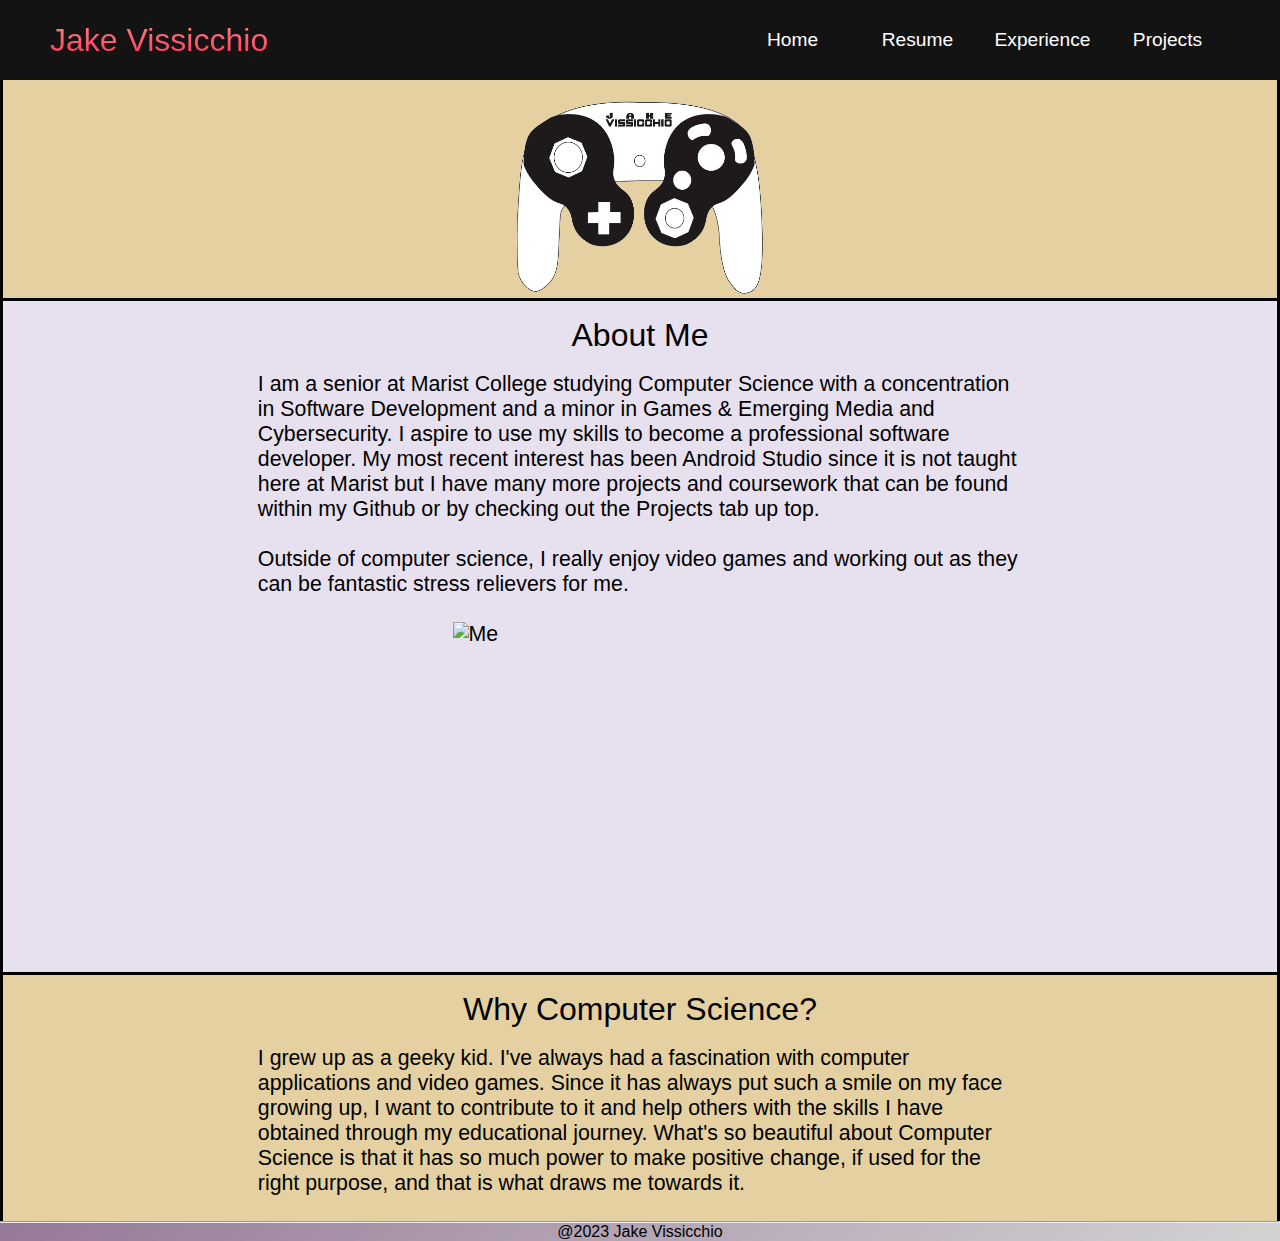
==== index.html @ 4d709b49 "fixing silly mistake" ====
<!DOCTYPE html>
<html lang = "en">
    <!--Help from https://www.youtube.com/watch?v=3-2Pj5hxwrw-->
    <head>
        <meta charset = "UTF-8">
        <meta name = "viewport" content="width = device-width, initial - scale = 1.0">
        <link rel = "stylesheet" href = "styles.css">
        <title>JV's Website</title>
        </head>
        <body>
            <!--Navbar-->
            <nav class="navbar">
                <div class = "navbar__container">
                    <a href = "index.html" id= "navbar__logo">
                        Jake Vissicchio
                    </a>
                    <div class="navbar__toggle" id="mobile-menu">
                        <span class="bar"></span>
                        <span class="bar"></span>
                        <span class="bar"></span>
                    </div>
                    <ul class="navbar__menu">
                        <li class="navbar__item">
                            <a href="index.html" class="navbar__links" id="home-page">
                                Home
                            </a>
                        </li>
                        <li class="navbar__item">
                            <a href="resume.html" class="navbar__links" id="resume-page">
                                Resume
                            </a>
                        </li>
                        <li class="navbar__item">
                            <a href="experience.html" class="navbar__links" id="resume-page">
                                Experience
                            </a>
                        </li>
                        <li class="navbar__item">
                            <a href="projects.html" class="navbar__links" id="projects-page">
                                Projects
                            </a>
                        </li>
                    </ul>
                </div>
            </nav>
            <script src = "app.js"></script>
            <div id = "divMain" style="width:100%; height: 100%;" class = "scroll">
                <!-- <h1>Hello World</h1>
                <p>I'm hosted with GitHub Pages.</p> -->
                <div id = "divName" style="width:100%; height: 100%;  margin: auto; text-align: center; background-color: #e4d0a0; border-left: solid black; border-right: solid black;">
                    <br>
                    <!-- <div id= "logoImage"> -->
                        <img src="./images/logoJake.png" alt="Jake Logo" width="250" height="200" class="center">
                    <!-- </div> -->
                </div>
                <div id = "divAbout" style="width:100%; height: 100%;  margin: auto; background-color: #E7E0EF; border: solid black;">
                    <p style="font-size: 24pt;
                    font-weight: normal;
                    font-style: bold; padding-top: 16px; text-align: center;">
                        About Me
                    </p>
                    <br>
                    <p style = "padding-left: 20%; padding-right: 20%; font-size: 16pt;">
                        I am a senior at Marist College studying Computer Science with a concentration 
                        in Software Development and a minor in Games & Emerging Media and Cybersecurity.
                        I aspire to use my skills to become a professional software developer. My most 
                        recent interest has been Android Studio since it is not taught here at Marist but 
                        I have many more projects and coursework that can be found within my Github or 
                        by checking out the Projects tab up top. 
                        <br>
                        <br>
                        Outside of computer science, I really enjoy video games and working out as they can 
                        be fantastic stress relievers for me.  
                        <br>
                        <br>
                        <img src="./images/me.png" alt="Me" width="375" height="325" class="center">
                        <br>
                    </p>
                </div>
                <div id = "divImportant" style="width:100%; height: 100%;  margin: auto; background-color: #e4d0a0; border-left: solid black; border-right: solid black;">
                    <p style="font-size: 24pt;
                    font-weight: normal;
                    font-style: bold; padding-top: 16px; text-align: center;">
                        Why Computer Science?
                    </p>
                    <br>
                    <p style = "padding-left: 20%; padding-right: 20%; font-size: 16pt;">
                        I grew up as a geeky kid. I've always had a fascination with computer 
                        applications and video games. Since it has always put such a smile on 
                        my face growing up, I want to contribute to it and help others
                        with the skills I have obtained through my educational journey. 
                        What's so beautiful about Computer Science is that it has so much power 
                        to make positive change, if used for the right purpose, 
                        and that is what draws me towards it.
                        <br>
                        <br>
                    </p>
                </div>
                <div id= "divFooter" style="margin: auto; text-align: center;">
                    <p><hr></p>
                    <p>@2023 Jake Vissicchio</p>
                </div>
            </div>
        </body>
</html>
---- styles.css ----
*{
    box-sizing: border-box;
    margin: 0;
    padding: 0;
    font-family: 'Kumbh Sans', sans-serif;
    scroll-behavior: smooth;

}

body {
    /* background: grey url(distrib/images/linen.png) repeat; */
    background: linear-gradient(to bottom right, lightgray, #977998, lightgray);
    font-family: Helvetica, Verdana, Arial, sans-serif;
    font-size: 12pt;
    font-weight: normal;
    font-style: normal;
    
  }

.navbar{
    background: #131313;
    height: 80px;
    display: flex;
    justify-content: center;
    align-items: center;
    font-size: 1.2rem;
    position: sticky;
    top: 0;
    z-index: 999;
}

.navbar2{
    height: 80px;
    display: flex;
    justify-content: center;
    align-items: center;
    font-size: 1.2rem;
    position: sticky;
    top: 0;
    z-index: 999;
}

.navbar__container{
    display: flex;
    justify-content: space-between;
    height: 80px;
    z-index: 1;
    width: 100%;
    max-width: 1300px;
    margin: 0 auto;
    padding: 0 50px;
}

#navbar__logo{
    background-color: #ff8177;
    background-image: linear-gradient(to top, #ff0844 0%, #ffb199 100%);
    -webkit-background-clip: text;
    -moz-background-clip: text;
    -webkit-text-fill-color: transparent;
    -moz-text-fill-color: transparent;
    display: flex;
    align-items: center;
    cursor: pointer;
    text-decoration: none;
    font-size: 2rem;
}

.navbar__menu{
    display:flex;
    align-items: center;
    list-style: none;

}

.navbar__item{
    height: 80px;

}

.navbar__links{
    color: #fff;
    display: flex;
    align-items: center;
    justify-content: center;
    width: 125px;
    text-decoration: none;
    height: 100%;
    transition: all 0.3s ease;
}

.navbar__links2{
    color: black;
    display: flex;
    align-items: center;
    justify-content: center;
    width: 125px;
    text-decoration:underline;
    height: 100%;
    transition: all 0.3s ease;
    font-size: 22px;
}

.navbar__btn{
    display: flex;
    justify-content: center;
    align-items: center;
    padding: 0 1rem;
    width: 100%;

}

.button{
    display: flex;
    justify-content: center;
    align-items: center;
    text-decoration: none;
    padding: 10px 20px;
    height: 100%;
    width: 100%;
    border: none;
    outline: none;
    border-radius: 4px;
    background: #833ab4;
    background: -webkit-linear-gradient(to right, #fcb045, #fd1d1d, #833ab4);
    background: linear-gradient(to right, #fcb045, #fd1d1d, #833ab4);
    color: #fff;
    transition: all 0.3s ease;
}

.navbar__links:hover{
    color: #9518fc;
    transition: all 0.3s ease;
}

.navbar__links2:hover{
    color: #9518fc;
    transition: all 0.3s ease;
}

.headerText {
    color: #A7CF35;
    font-family: Arial, Helvetica, sans-serif;
    font-size: 24pt;
    font-weight: bold;
    text-align: center;
    font-style: italic;
    text-decoration: underline;
  }
  
  h1 {
    color: black;
    font-size: 24pt;
    font-weight: normal;
    font-style: normal;
    border-bottom: 1px solid black;
  }
  
  h2 {
    color: black;
    font-size: 20pt;
    font-weight: normal;
    font-style: normal;
  }
  
  h3 {
    font-family: Helvetica, Verdana, Arial, sans-serif;
    font-size: 16pt;
    font-weight: normal;
    font-style: normal;
  }
  
  #display {
    background-color:#DFDBC3;
    border: 2px solid red;
    cursor: default;
    display: flex;
    align-items: center;
    justify-content: center;
    align-self: center;
  }
  
  .normal_button {
    width: 100px;
    margin: 5px;
  }
  
  .footerText {
    color: black;
    font-family: Arial, Helvetica, sans-serif;
    font-size: 8pt;
    text-align: center;
  }
  
  .center {
    display: block;
    margin-left: auto;
    margin-right: auto;
  }

@media screen and (max-width: 960px){
    /*can change 960px depending on breakpoint*/
    .navbar__container{
        display: flex;
        justify-content: space-between;
        height: 80px;
        z-index: 1;
        width: 100%;
        max-width: 1300px;
        padding: 0;

    }

    .navbar__menu{
        display: grid;
        grid-template-columns: auto;
        margin: 0;
        width: 100%;
        position: absolute;
        top: -1000px; /*drop down effect*/
        opacity: 1;
        transition: all 0.5s ease;
        z-index: -1;
        background: #131313;
    }

    .navbar__menu.active{
        background: #131313;
        top: 100%;
        opacity: 1;
        transition: all 0.5s ease;
        z-index: 99;
        height: 60vh;
        font-size: 1.6rem;
    }

    #navbar__logo{
        padding-left: 25px;
    }

    .navbar__toggle .bar{
        width: 25px;
        height: 3px;
        margin: 5px auto;
        transition: all 0.3s ease-in-out;
        background: #fff;
    }

    .navbar__item{
        width: 100%;
    }

    .navbar__links{
        text-align: center;
        padding: 2rem;
        width: 100%;
        display: table;
    }

    .navbar__btn{
        padding-bottom: 2rem;

    }
    .button{
        display: flex;
        justify-content: center;
        align-items: center;
        width: 80%;
        height: 80px;
        margin: 0;
    }

    #mobile-menu{
        position: absolute;
        top: 20%;
        right: 5%;
        transform: translate(5%, 10%);

    }

    .navbar__toggle .bar{
        display: block;
        cursor: pointer;
    }

    #mobile-menu.is-active .bar:nth-child(2){
        /*cool effect for the triple line thing*/
        opacity: 0;
    }
    #mobile-menu.is-active .bar:nth-child(1){
        /*cool effect for the triple line thing*/
        transform: translateY(8px) rotate(45deg);
    }
    #mobile-menu.is-active .bar:nth-child(3){
        /*cool effect for the triple line thing*/
        transform: translateY(-8px) rotate(-45deg);
    }

}
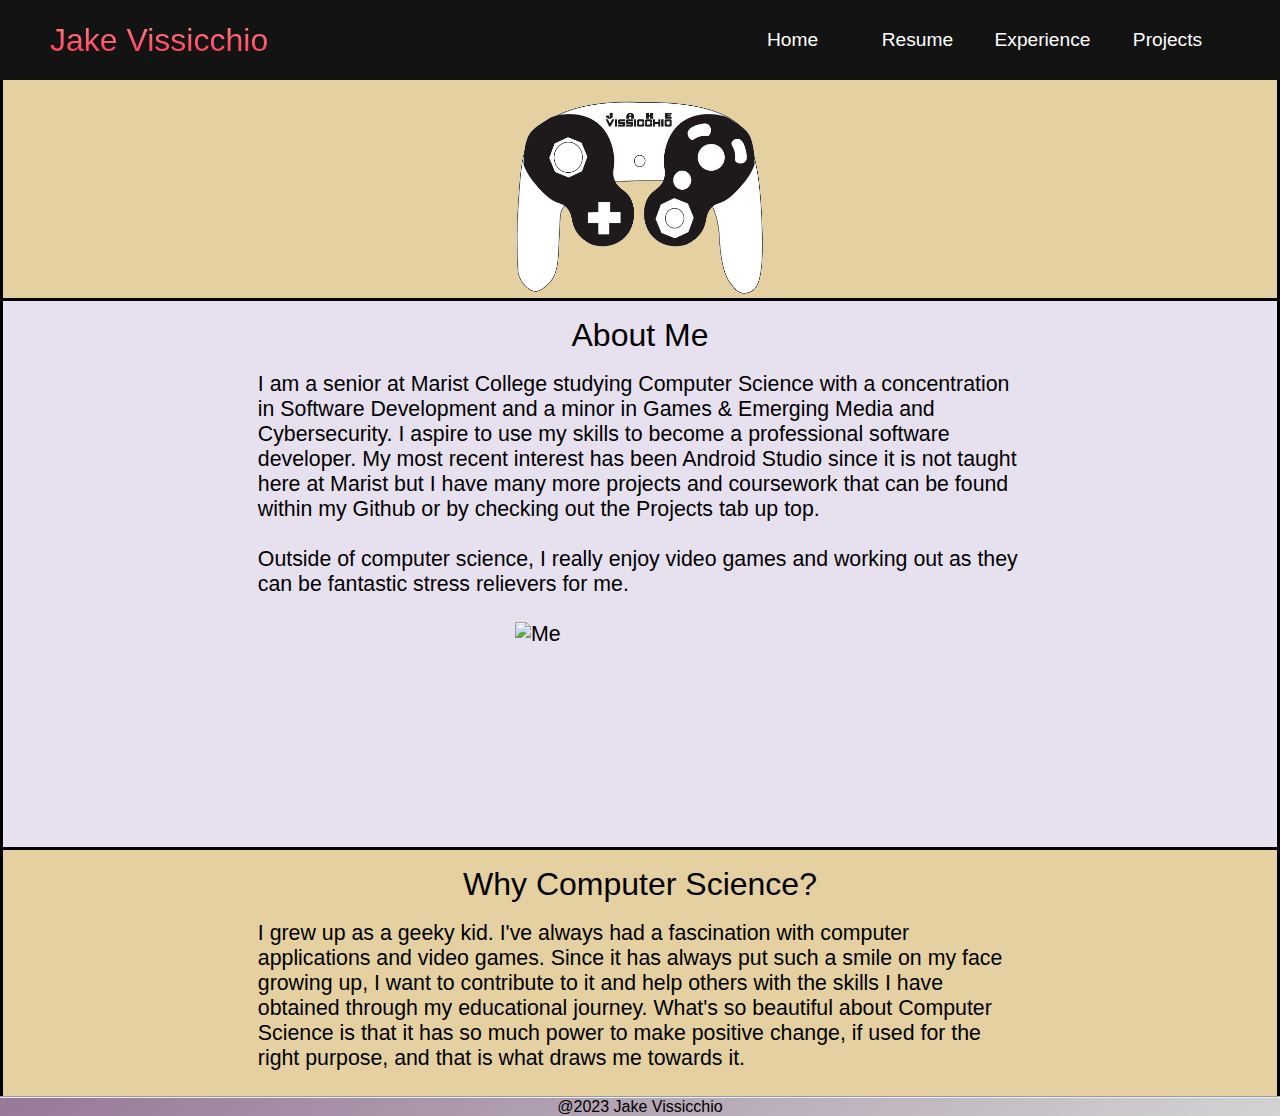
==== commit c3cc05b1: "edit" ====
--- a/index.html
+++ b/index.html
@@ -73,7 +73,7 @@
                         be fantastic stress relievers for me.  
                         <br>
                         <br>
-                        <img src="./images/me.png" alt="Me" width="375" height="325" class="center">
+                        <img src="./images/me.png" alt="Me" width="250" height="200" class="center">
                         <br>
                     </p>
                 </div>
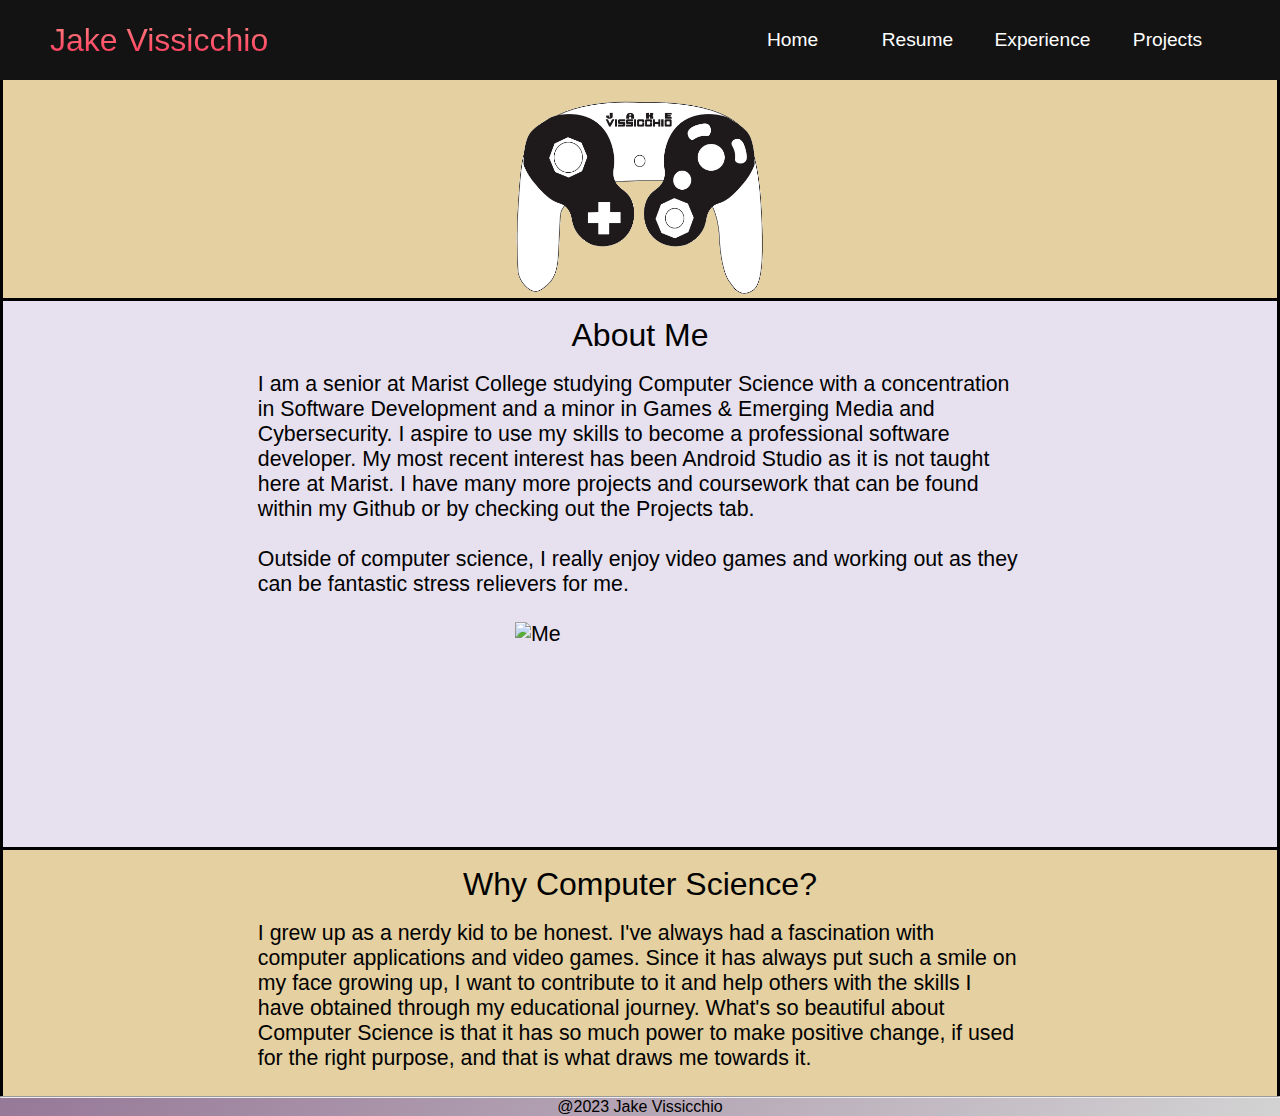
==== commit 65f297d8: "small edits" ====
--- a/index.html
+++ b/index.html
@@ -64,9 +64,9 @@
                         I am a senior at Marist College studying Computer Science with a concentration 
                         in Software Development and a minor in Games & Emerging Media and Cybersecurity.
                         I aspire to use my skills to become a professional software developer. My most 
-                        recent interest has been Android Studio since it is not taught here at Marist but 
+                        recent interest has been Android Studio as it is not taught here at Marist.
                         I have many more projects and coursework that can be found within my Github or 
-                        by checking out the Projects tab up top. 
+                        by checking out the Projects tab. 
                         <br>
                         <br>
                         Outside of computer science, I really enjoy video games and working out as they can 
@@ -85,7 +85,7 @@
                     </p>
                     <br>
                     <p style = "padding-left: 20%; padding-right: 20%; font-size: 16pt;">
-                        I grew up as a geeky kid. I've always had a fascination with computer 
+                        I grew up as a nerdy kid to be honest. I've always had a fascination with computer 
                         applications and video games. Since it has always put such a smile on 
                         my face growing up, I want to contribute to it and help others
                         with the skills I have obtained through my educational journey. 
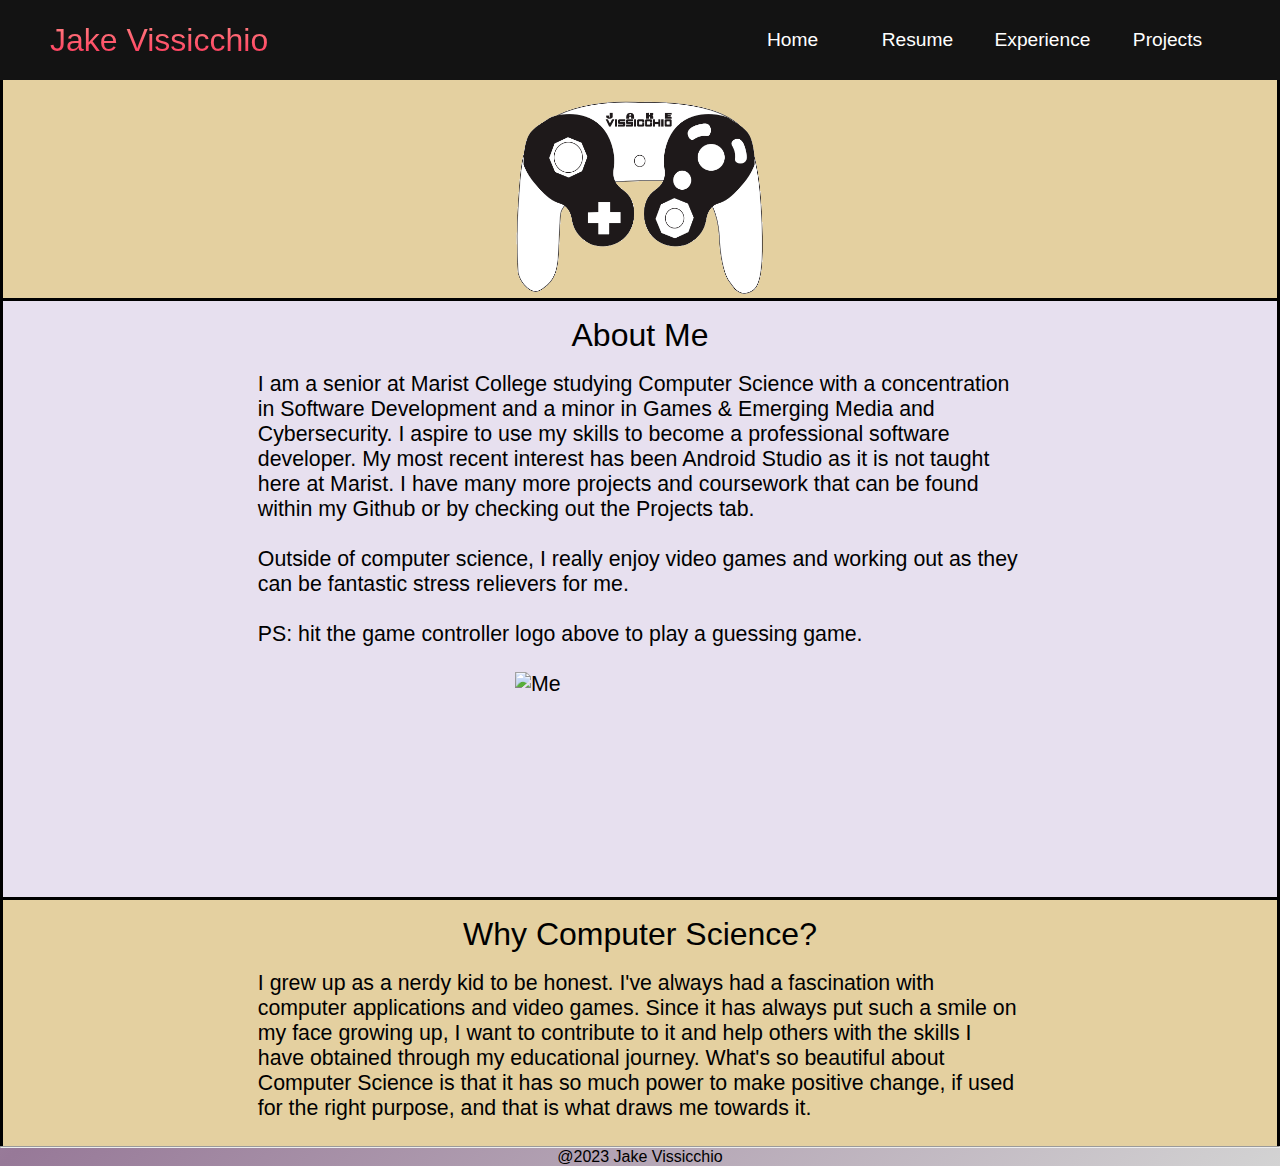
==== commit e540c415: "a way to access the game" ====
--- a/index.html
+++ b/index.html
@@ -50,7 +50,9 @@
                 <div id = "divName" style="width:100%; height: 100%;  margin: auto; text-align: center; background-color: #e4d0a0; border-left: solid black; border-right: solid black;">
                     <br>
                     <!-- <div id= "logoImage"> -->
-                        <img src="./images/logoJake.png" alt="Jake Logo" width="250" height="200" class="center">
+                        <a href="game/index.html">
+                            <img src="./images/logoJake.png" alt="Jake Logo" width="250" height="200" class="center">
+                        </a>
                     <!-- </div> -->
                 </div>
                 <div id = "divAbout" style="width:100%; height: 100%;  margin: auto; background-color: #E7E0EF; border: solid black;">
@@ -70,7 +72,10 @@
                         <br>
                         <br>
                         Outside of computer science, I really enjoy video games and working out as they can 
-                        be fantastic stress relievers for me.  
+                        be fantastic stress relievers for me.
+                        <br>
+                        <br>
+                        PS: hit the game controller logo above to play a guessing game.
                         <br>
                         <br>
                         <img src="./images/me.png" alt="Me" width="250" height="200" class="center">
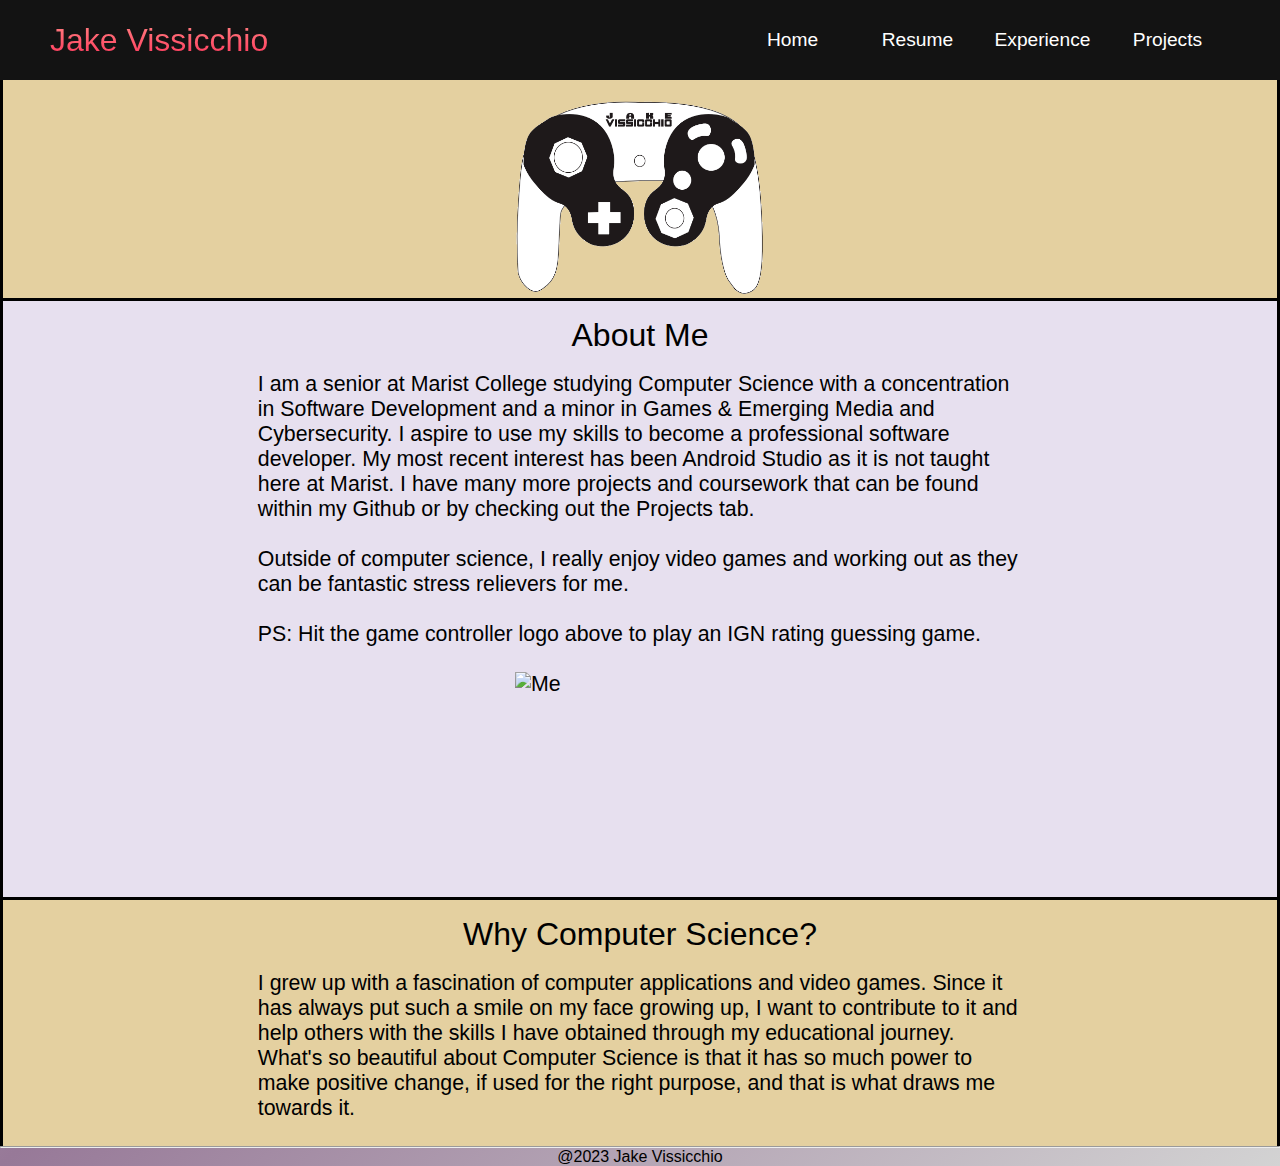
==== commit 42e515dc: "Game updates" ====
--- a/index.html
+++ b/index.html
@@ -75,7 +75,7 @@
                         be fantastic stress relievers for me.
                         <br>
                         <br>
-                        PS: hit the game controller logo above to play a guessing game.
+                        PS: Hit the game controller logo above to play an IGN rating guessing game.
                         <br>
                         <br>
                         <img src="./images/me.png" alt="Me" width="250" height="200" class="center">
@@ -90,7 +90,7 @@
                     </p>
                     <br>
                     <p style = "padding-left: 20%; padding-right: 20%; font-size: 16pt;">
-                        I grew up as a nerdy kid to be honest. I've always had a fascination with computer 
+                        I grew up with a fascination of computer 
                         applications and video games. Since it has always put such a smile on 
                         my face growing up, I want to contribute to it and help others
                         with the skills I have obtained through my educational journey. 
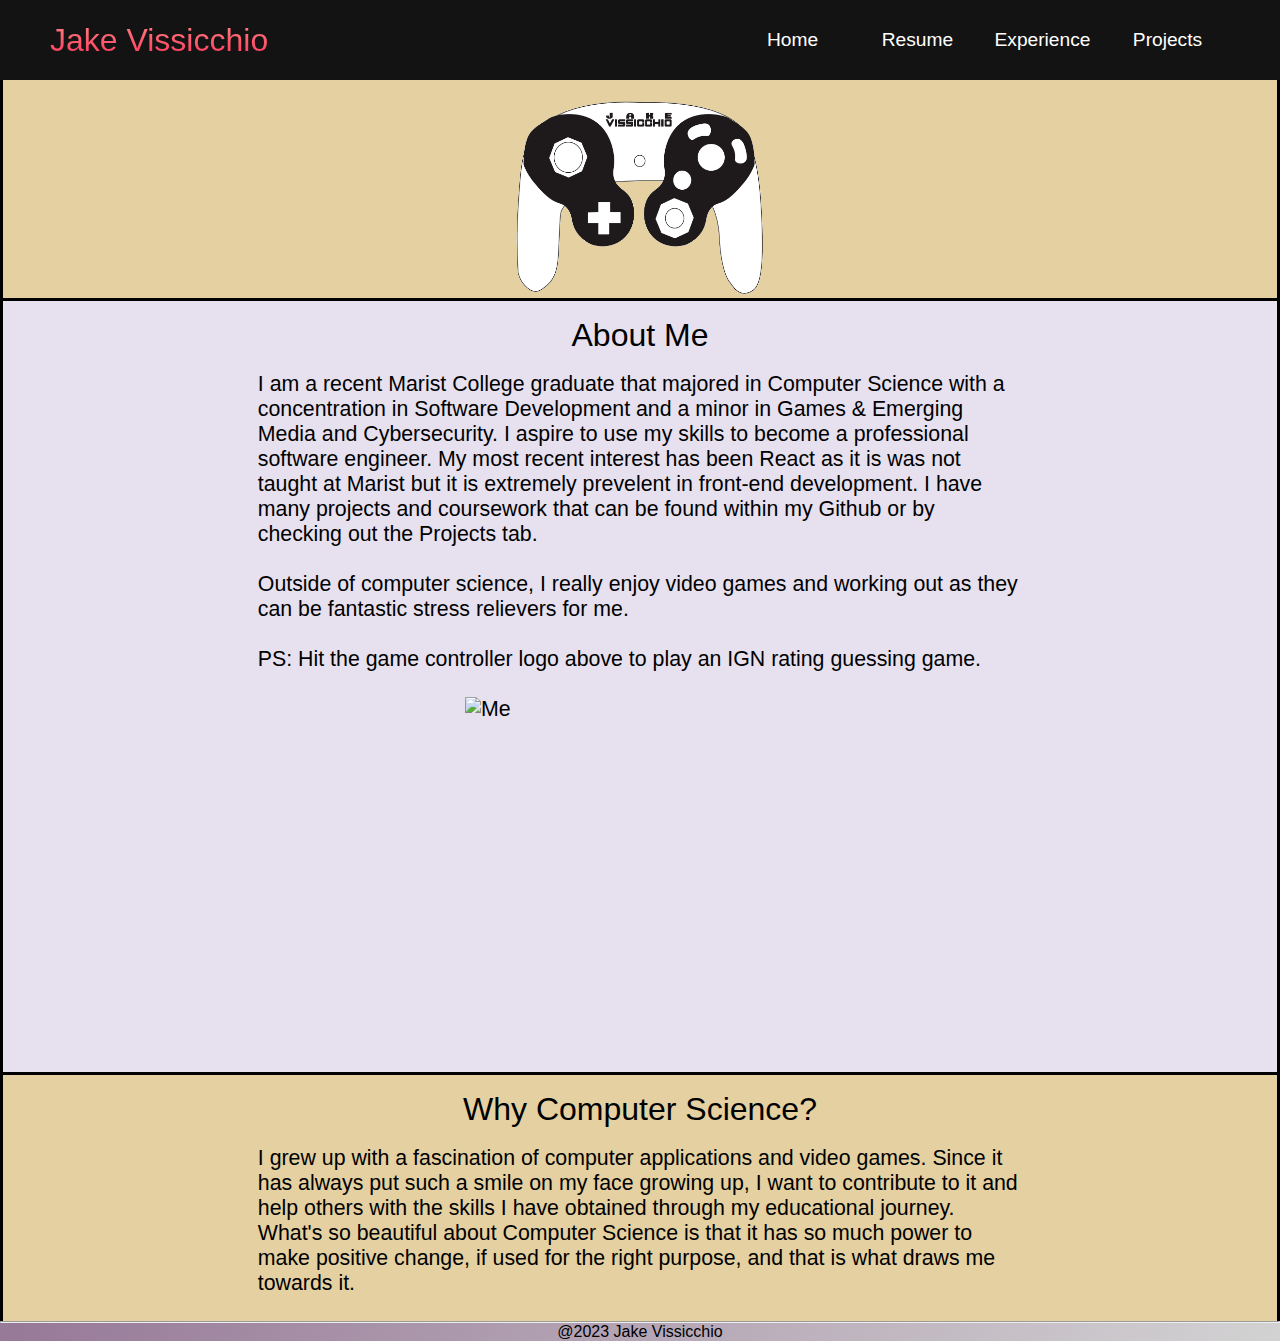
==== commit 09af9f8a: "updates" ====
--- a/index.html
+++ b/index.html
@@ -63,11 +63,11 @@
                     </p>
                     <br>
                     <p style = "padding-left: 20%; padding-right: 20%; font-size: 16pt;">
-                        I am a senior at Marist College studying Computer Science with a concentration 
+                        I am a recent Marist College graduate that majored in Computer Science with a concentration 
                         in Software Development and a minor in Games & Emerging Media and Cybersecurity.
-                        I aspire to use my skills to become a professional software developer. My most 
-                        recent interest has been Android Studio as it is not taught here at Marist.
-                        I have many more projects and coursework that can be found within my Github or 
+                        I aspire to use my skills to become a professional software engineer. My most 
+                        recent interest has been React as it is was not taught at Marist but it is extremely prevelent in front-end development.
+                        I have many projects and coursework that can be found within my Github or 
                         by checking out the Projects tab. 
                         <br>
                         <br>
@@ -78,7 +78,7 @@
                         PS: Hit the game controller logo above to play an IGN rating guessing game.
                         <br>
                         <br>
-                        <img src="./images/me.png" alt="Me" width="250" height="200" class="center">
+                        <img src="./images/me.png" alt="Me" width="350" height="350" class="center">
                         <br>
                     </p>
                 </div>
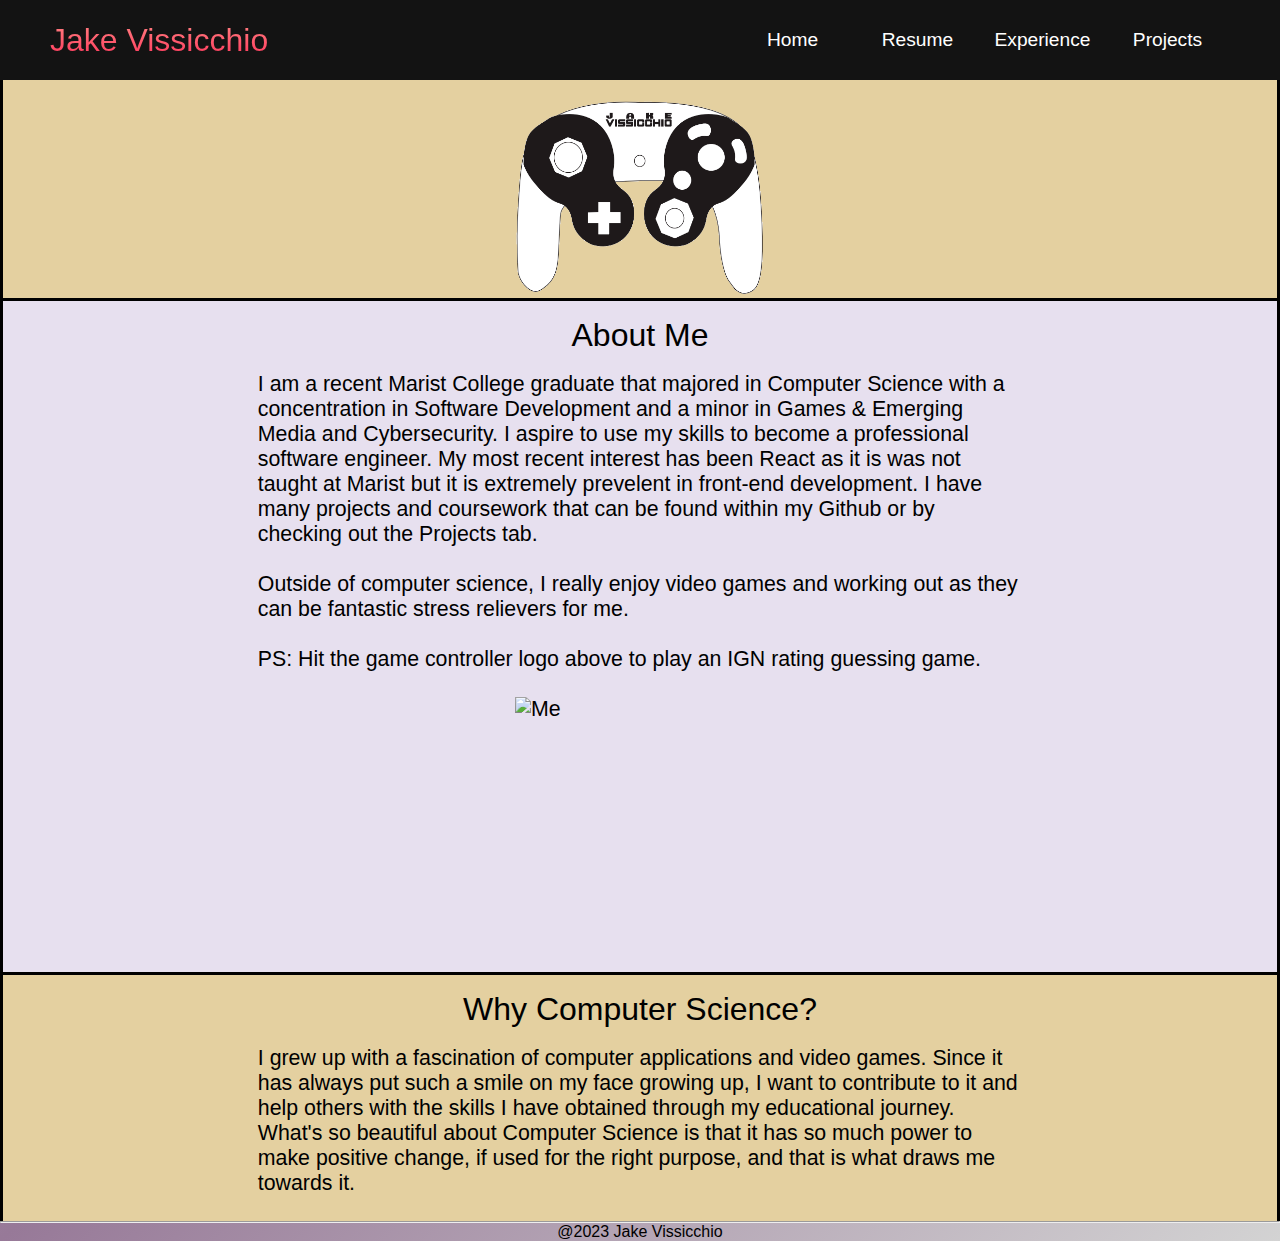
==== commit 2c16ff84: "width changes" ====
--- a/index.html
+++ b/index.html
@@ -78,7 +78,7 @@
                         PS: Hit the game controller logo above to play an IGN rating guessing game.
                         <br>
                         <br>
-                        <img src="./images/me.png" alt="Me" width="350" height="350" class="center">
+                        <img src="./images/me.png" alt="Me" width="250" height="250" class="center">
                         <br>
                     </p>
                 </div>
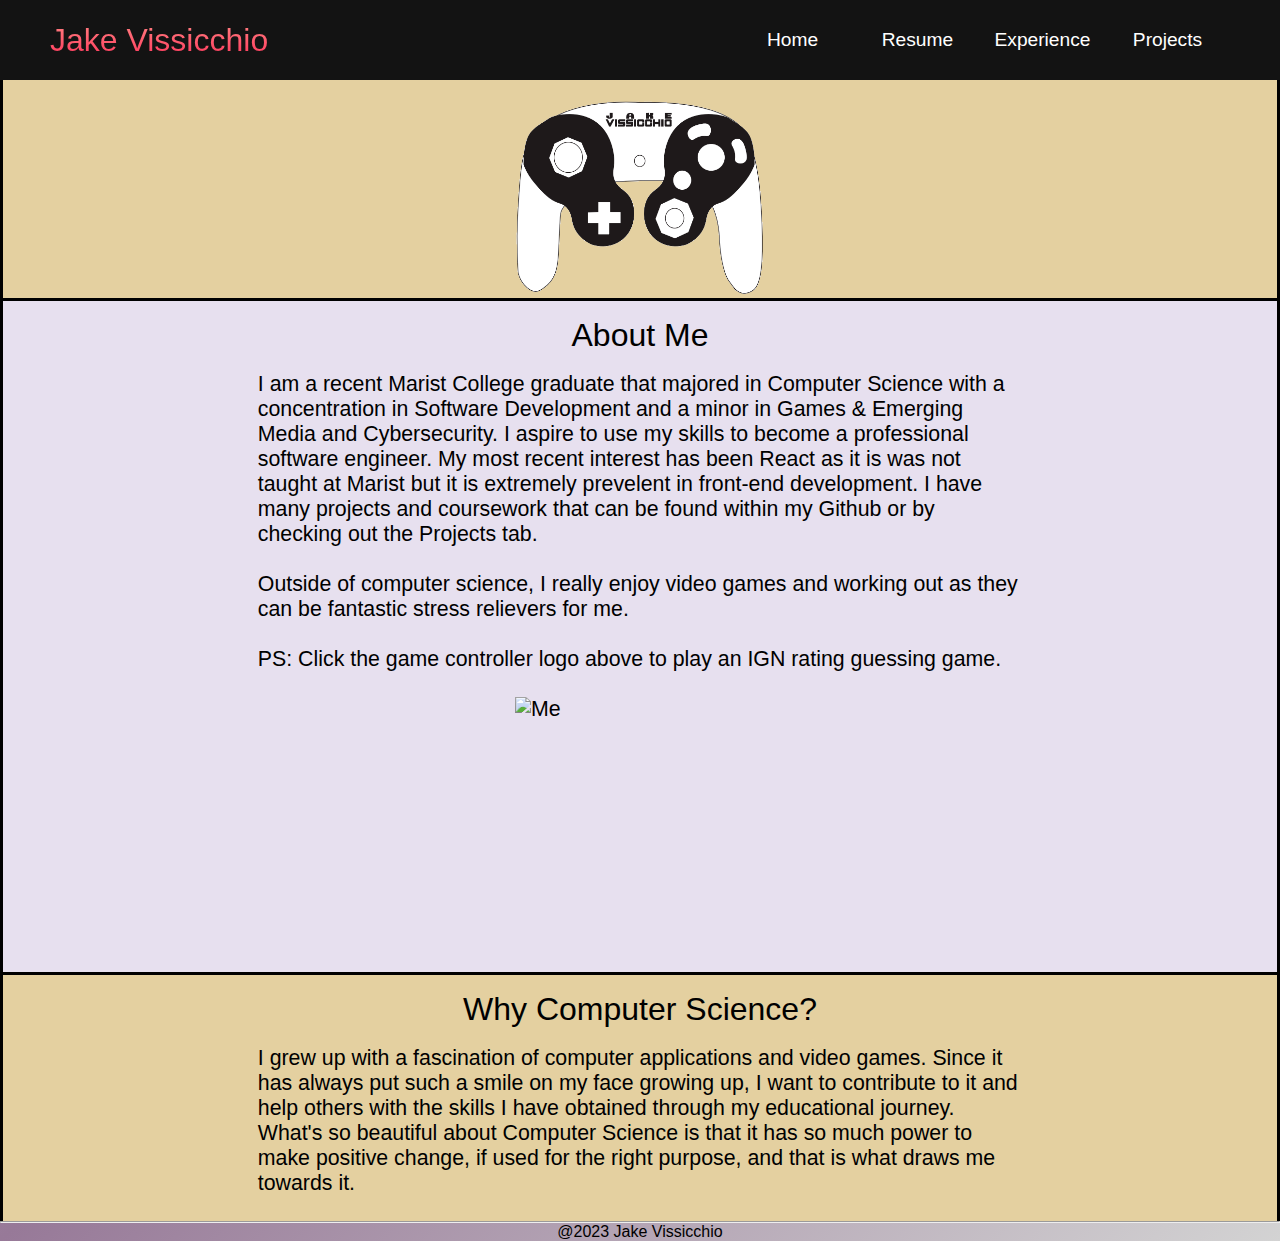
==== commit 3c0ab75a: "updated resume" ====
--- a/index.html
+++ b/index.html
@@ -75,7 +75,7 @@
                         be fantastic stress relievers for me.
                         <br>
                         <br>
-                        PS: Hit the game controller logo above to play an IGN rating guessing game.
+                        PS: Click the game controller logo above to play an IGN rating guessing game.
                         <br>
                         <br>
                         <img src="./images/me.png" alt="Me" width="250" height="250" class="center">
